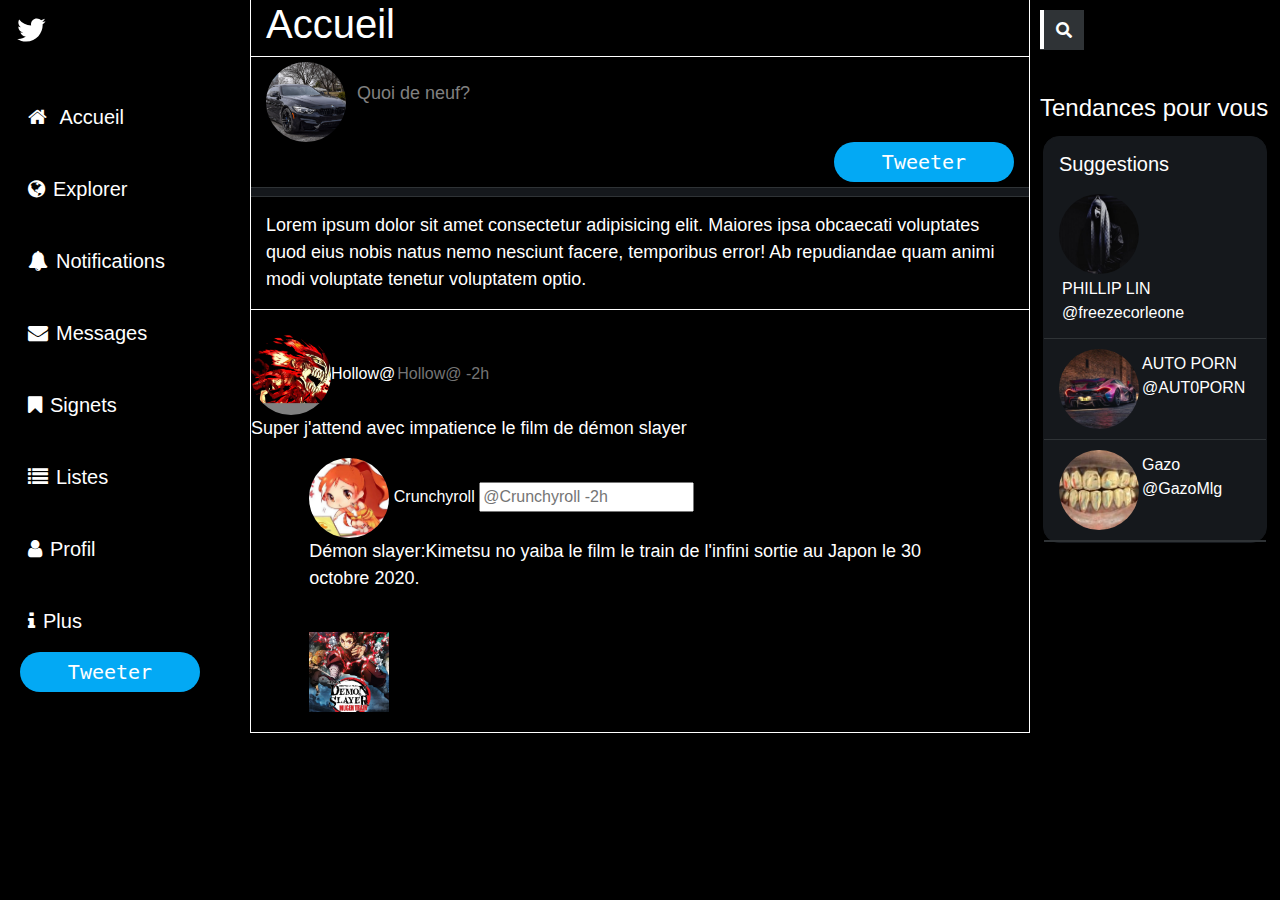
==== Hollow-profil.html @ 348faa05 "updt html" ====
<!DOCTYPE html>
<html>

<head>
    <title>Clone Twitter</title>
    <meta charset="utf-8">
    <link href="bootstrap-4.5.3-dist/css/bootstrap.min.css" rel="stylesheet" type="text/css">
    <link rel="stylesheet" href="https://cdnjs.cloudflare.com/ajax/libs/font-awesome/5.9.0/css/all.css">
    <link href="style.css" rel="stylesheet">
    <link rel="stylesheet" href="https://cdnjs.cloudflare.com/ajax/libs/font-awesome/4.7.0/css/font-awesome.min.css">
</head>

<body>
    <header>
        <nav class="navbar navbar-light">
            <a class="navbar-brand" href="#"><svg viewBox="0 0 24 24" class="twitter-i">
                    <g>
                        <path
                            d="M23.643 4.937c-.835.37-1.732.62-2.675.733.962-.576 1.7-1.49 2.048-2.578-.9.534-1.897.922-2.958 1.13-.85-.904-2.06-1.47-3.4-1.47-2.572 0-4.658 2.086-4.658 4.66 0 .364.042.718.12 1.06-3.873-.195-7.304-2.05-9.602-4.868-.4.69-.63 1.49-.63 2.342 0 1.616.823 3.043 2.072 3.878-.764-.025-1.482-.234-2.11-.583v.06c0 2.257 1.605 4.14 3.737 4.568-.392.106-.803.162-1.227.162-.3 0-.593-.028-.877-.082.593 1.85 2.313 3.198 4.352 3.234-1.595 1.25-3.604 1.995-5.786 1.995-.376 0-.747-.022-1.112-.065 2.062 1.323 4.51 2.093 7.14 2.093 8.57 0 13.255-7.098 13.255-13.254 0-.2-.005-.402-.014-.602.91-.658 1.7-1.477 2.323-2.41z">
                        </path>
                    </g>
                </svg></a>
            <ul class="navbar-nav mr-auto flex-column vertical-nav">
                <li class="nav-item">
                    <a class="nav-link" href="#"><i class="fa fa-home" aria-hidden="true"></i> </i>Accueil</a>
                </li>
                <li class="nav-item">
                    <a class="nav-link" href="#"><i class="fa fa-globe" aria-hidden="true"></i>Explorer</a>
                </li>
                <li class="nav-item">
                    <a class="nav-link" href="#"> <i class="fa fa-bell" aria-hidden="true"></i>Notifications</a>
                </li>
                </li>
                <li class="nav-item">
                    <a class="nav-link" href="#"><i class="fa fa-envelope" aria-hidden="true"></i>Messages</a>
                </li>
                <li class="nav-item">
                    <a class="nav-link" href="#"><i class="fa fa-bookmark" aria-hidden="true"></i>Signets</a>
                </li>
                <li class="nav-item">
                    <a class="nav-link" href="#"><i class="fa fa-list" aria-hidden="true"></i>Listes</a>
                </li>
                <li class="nav-item">
                    <a class="nav-link" href="#"><i class="fa fa-user" aria-hidden="true"></i>Profil</a>
                </li>
                <li class="nav-item">
                    <a class="nav-link" href="#"><i class="fa fa-info" aria-hidden="true"></i>Plus</a>
                    <div class="box">
                        <button>Tweeter</button>
                    </div>
                </li>
            </ul>


            </div>

        </nav>
    </header>

    <section class="hj">
        <div style="border-bottom-width: 1px; border-bottom-style: solid;"><h1 style="margin-left: 15px;">Accueil</h1></div>
        <div class="qdn">
            <div class="qdn2">
                <img src="Images/M4 compétition.jpg" class="rounded-circle">
                <p><span class="textarea" role="textbox" contenteditable></span></p>

            </div>
            <div style="text-align: right;"><a><button class="box2"> Tweeter</button></a></div>
        </div>
        <div class="space"></div>
        <div class="container">
            <p> Lorem ipsum dolor sit amet consectetur adipisicing elit. Maiores ipsa obcaecati voluptates quod eius
                nobis natus nemo nesciunt facere, temporibus error! Ab repudiandae quam animi modi voluptate tenetur voluptatem optio.</p>
            </div>
        </div>
        <div class="container3">
            <div class="qdn0" data-testid="tweet"> </div>
                <div class="qdn1">
                    <img src="Images/bleach-9.jpg" class="rounded-circle"><span strong>Hollow@</span strong><input type= "text" placeholder ="Hollow@ -2h">
                </div> 
                
            
                  
            <p>Super j'attend avec impatience le film de démon slayer</p>
            <div class="manga rounded" >
                <img src="Images/crunchyroll.jpg" class="rounded-circle"><span strong> Crunchyroll </span strong><input type= "text" placeholder ="@Crunchyroll -2h">
                    <br> <p>  Démon slayer:Kimetsu no yaiba le film le train de l'infini sortie au Japon le 30 octobre 2020.</p></br> 
                    <div class="film"> <img src="Images/kimetsu no yaiba le film.jpg"  alt="image du film de démon slayer"></div>
            </div>
        </div>
    </section>
    <section class="tendances">
        <div class="recherche_p">
            <form class="form-inline my-2 my-lg-0">
                <div class="recherche-barr">
                    <input class="recherche-input" type="search" placeholder="Recherche" aria-label="Search">
                    <a href="#" class="recherche-icone">
                        <i class="fas fa-search"></i>
                    </a>
                </div>
            </form>
        </div><br>
        <h4>Tendances pour vous</h4>
        </div>
        <div class="suggestions">
            <aside aria-label="Suggestions" role="complementary" class="">
                <div class="sg2">
                    <h5 role="heading">Suggestions</h5>
                        <div>
                            <a href="https://twitter.com/freezecorleone"><div role="button" class="sg2 sg"><img src="Images/I6IyIMsv_400x400.jpg" class="rounded-circle"><p>PHILLIP LIN<br>@freezecorleone</p></div></a>
                            <a href="https://twitter.com/AUT0PORN"><div role="button" class="sg2 sg"><img src="Images/3H9p9yFT_400x400.jpg" class="rounded-circle"><p>AUTO PORN<br>@AUT0PORN</p></div></a>
                            <a href="https://twitter.com/GazoMlg"><div role="button" class="sg2 sg"> <img src="Images/Iu-1PM9Q_400x400.jpg" class="rounded-circle"><p>Gazo<br>@GazoMlg</p></div></a>
                        </div>
                </div>
            </aside>
        </div>
    </section>
    <footer>

    </footer>

    <script src="https://code.jquery.com/jquery-3.5.1.slim.min.js"
        integrity="sha384-DfXdz2htPH0lsSSs5nCTpuj/zy4C+OGpamoFVy38MVBnE+IbbVYUew+OrCXaRkfj"
        crossorigin="anonymous"></script>
    <script src="https://cdn.jsdelivr.net/npm/bootstrap@4.5.3/dist/js/bootstrap.bundle.min.js"
        integrity="sha384-ho+j7jyWK8fNQe+A12Hb8AhRq26LrZ/JpcUGGOn+Y7RsweNrtN/tE3MoK7ZeZDyx"
        crossorigin="anonymous"></script>
</body>

</html>
---- style.css ----
/* navbar */
.nav-link {
  margin: 8px;
}
.nav-item {
  padding-bottom: 10px;
  padding-left: 20px;
  font-size: 20px;
}

.fa-home {
  margin-right: 8px;
}
.fa-globe {
  margin-right: 8px;
}
.fa-bell {
  margin-right: 8px;
}
.fa-envelope {
  margin-right: 8px;
}
.fa-bookmark {
  margin-right: 8px;
}
.fa-list {
  margin-right: 8px;
}
.fa-user {
  margin-right: 8px;
}
.fa-info {
  margin-right: 8px;
}

button {
  font-family: monospace;
  font-size: 20px;
  background-color: #03a9f4;
  border: none;
  border-radius: 20px;
  color: white;
  cursor: pointer;
  outline: none;
  width:180px;
  padding: 5px;
  transition: 0.2s;
}

button:hover {
  transform: scale(1.01);
}

button:active {
  transform: scale(0.98, 0.98);
}

p{
    font-size:18px
}

.box2{
    position:absolute;
    left:660px;
    bottom:605px;
    position:sticky;
    left:700px;
}

.navbar {
  width: 250px;
  align-items: start;
}

.navbar-light .navbar-nav .nav-link:hover {
  color: rgba(29, 161, 242, 1);
}

.navbar-light .navbar-nav .nav-link {
  color: white;
}
/* @media (min-width:992px) {     */
.vertical-nav {
  position: fixed;
  top: 56px;
  left: 0;
  width: 200px;
  height: 100%;
  background-color: rgb(0, 0, 0);
  overflow-y: auto;
  padding-top: 30px;
}
/* } */

.twitter-i {
  height: 2rem;
  width: 1.5em;
  fill: #fff;
}

/* Head */
body {
  background-color: black;
  color: white;
  display: flex;
}
.space{
    border-top-width: 1px;
    border-top-style: solid;
    border-top-color: rgb(47, 51, 54);
    height: 10px;
    border-bottom-width: 1px;
    border-bottom-style: solid;
    border-bottom-color: rgb(47, 51, 54);
    background-color: rgb(21, 24, 28);
}
.hj {
  display: block;
  box-sizing: border-box;
  flex: 1;
  border-left-width: 1px;
  border-right-width: 1px;
  border-left-style: solid;
  border-right-style: solid;
}
.tendances {
  width: 250px;
}
/* h1{
    border-bottom-width: 1px;
    border-bottom-style: solid;
} */
.container{
    border-bottom-width: 1px;
    border-bottom-style: solid;
    margin-top: 15px;
    margin-bottom: 15px;
}
.qdn{
    padding-top: 5px;
    padding-bottom: 5px;
    padding-left: 15px;
    padding-right: 15px;
    -webkit-box-direction: normal;
    -webkit-box-orient: horizontal;
    flex-direction: row;
}

.qdn2 {
    display: flex;
    align-items: center;
    justify-content: center;
}

.qdn2 p {
    display: inline-block;
    flex: 1;
    margin: 5px;
}
.qdn2 .profil{
    margin-top: 170px;
    margin-right: 744px;
}
.textarea {
    border: none;
    font-family: inherit;
    font-size: inherit;
    padding: 1px 6px;
} 
.textarea {
    display: block;
    width: 100%;
    overflow: hidden;
    resize: none;
    min-height: 40px;
    line-height: 20px;
}
  
.textarea[contenteditable]:empty::before {
    content: "Quoi de neuf?";
    color: gray;
}

/* Articles Tweet */
.container3{ 
  border-bottom-width: 1px;
  border-bottom-style: solid;}
  
.qdn0{
    padding-top: 5px;
    padding-bottom: 5px;
    padding-left: 15px;
    padding-right: 15px;
    -webkit-box-direction: normal;
    -webkit-box-orient: horizontal;
    flex-direction: row;
}
  .qdn1 input{
  color: white;
  background-color: black;
  border: none;
}

/* barre de recherche */
.recherche_p{
	background-color: black;
	/* border: 1px solid #dddddd; */
	padding: 10px 10px 10px 10px;
}
.recherche-barr{
	margin-bottom: auto;
	margin-top: auto;
	background-color: rgb(47, 51, 54);
}
.recherche-input{
	border: 0;
	width: 0;
	line-height: 37px;
}
.recherche-barr:hover > .recherche-input{
	padding: 0 10px;
	width: 180px;
	transition: width 0.4s linear;
}
.recherche-icone:hover{
	color: white;
}
.recherche-icone{
	height: 40px;
	width: 40px;
	float: right;
	display: flex;
	justify-content: center;
	align-items: center;
	border-radius: 50%;
	color: white;
}
h4{
    margin: 10px;
}

img{
    width: 80px;
    height: 80px;
    object-fit: cover;
}

.normal-pp{
  width: 80px;
  height: 80px;
  object-fit: cover;
}

.small-pp{
  width: 40px;
  height: 40px;
  object-fit: cover;
}

.manga {
  width:85%;
  height:auto;
  margin:0 auto;
  margin-bottom:20px;
  color:white;
}

.suggestions{
    margin: 13px;
    border-radius: 16px;
    background-color: rgb(21, 24, 28);
    border-color: rgb(21, 24, 28);
    border-width: 1px;
    border-style: solid;
}
.sg2{
    border-bottom-width: 1px;
    border-bottom-style: solid;
    border-bottom-color: rgb(47, 51, 54);
}
.sg {
    padding-left: 15px;
    padding-right: 15px;
    padding-bottom: 10px;
    padding-top: 10px;
    
}
.sg p{
    font-size: 1rem;
    display: inline-block;
    margin: 3px;
    color: white;
}
.suggestions h5{
    padding-left: 15px;
    padding-top: 15px;
}
.zoo.jpg{
  width: 5px;
}
.container2{
border: solid 2px;
border-radius: 10px;
width: 1000px;
height: 500px;
border-bottom: px;
margin: 45px;
}
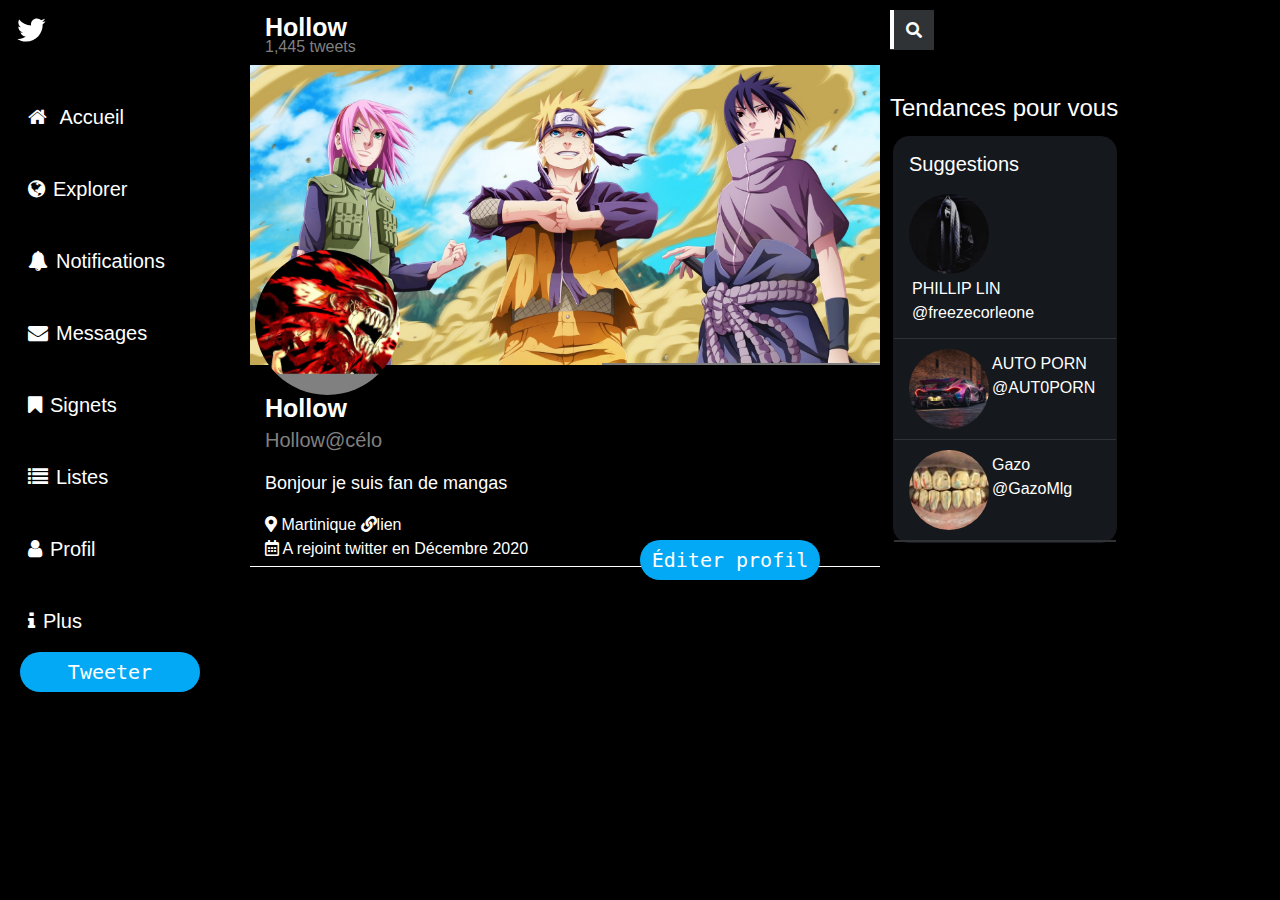
==== commit d9b5d878: "update" ====
--- a/Hollow-profil.html
+++ b/Hollow-profil.html
@@ -56,37 +56,33 @@
 
         </nav>
     </header>
-
-    <section class="hj">
-        <div style="border-bottom-width: 1px; border-bottom-style: solid;"><h1 style="margin-left: 15px;">Accueil</h1></div>
-        <div class="qdn">
-            <div class="qdn2">
-                <img src="Images/M4 compétition.jpg" class="rounded-circle">
-                <p><span class="textarea" role="textbox" contenteditable></span></p>
-
-            </div>
-            <div style="text-align: right;"><a><button class="box2"> Tweeter</button></a></div>
-        </div>
-        <div class="space"></div>
-        <div class="container">
-            <p> Lorem ipsum dolor sit amet consectetur adipisicing elit. Maiores ipsa obcaecati voluptates quod eius
-                nobis natus nemo nesciunt facere, temporibus error! Ab repudiandae quam animi modi voluptate tenetur voluptatem optio.</p>
-            </div>
-        </div>
-        <div class="container3">
-            <div class="qdn0" data-testid="tweet"> </div>
-                <div class="qdn1">
-                    <img src="Images/bleach-9.jpg" class="rounded-circle"><span strong>Hollow@</span strong><input type= "text" placeholder ="Hollow@ -2h">
-                </div> 
+    
+    <div class="container3">
+        <div class="zoom">
+            <img src="Images/naruto-wallpaper--11.jpg" alt="image de naruto"/></div> 
+            <div class="qdn0" data-testid="tweet">       
+                 <div class="qdn4">  
+                <img src="Images/bleach-9.jpg"class="rounded-circle"><span strong>Hollow</span strong><div dir= "auto" class ="email ">Hollow@célo  </div>
+                   
+                   <p>Bonjour je suis fan de mangas</p>  
+                   <i class="fas fa-map-marker-alt" ></i> Martinique</a> <i class="fas fa-link"></i>lien
+                   <br><i class="far fa-calendar-alt"></i> A rejoint twitter en Décembre 2020 </br>
+                  
                 
             
+            </div>
+            <div class="clik">
+                <button> Éditer profil</button>
+            </div>
+
+            <p2>Hollow</p2> <div dir="auto" class="nbr"> 1,445 tweets </div>
+        
+        </div>
+        
+      
+            
                   
-            <p>Super j'attend avec impatience le film de démon slayer</p>
-            <div class="manga rounded" >
-                <img src="Images/crunchyroll.jpg" class="rounded-circle"><span strong> Crunchyroll </span strong><input type= "text" placeholder ="@Crunchyroll -2h">
-                    <br> <p>  Démon slayer:Kimetsu no yaiba le film le train de l'infini sortie au Japon le 30 octobre 2020.</p></br> 
-                    <div class="film"> <img src="Images/kimetsu no yaiba le film.jpg"  alt="image du film de démon slayer"></div>
-            </div>
+            
         </div>
     </section>
     <section class="tendances">
--- a/style.css
+++ b/style.css
@@ -174,6 +174,8 @@
     resize: none;
     min-height: 40px;
     line-height: 20px;
+    position:absolute;
+    top:83px;
 }
   
 .textarea[contenteditable]:empty::before {
@@ -184,7 +186,8 @@
 /* Articles Tweet */
 .container3{ 
   border-bottom-width: 1px;
-  border-bottom-style: solid;}
+  border-bottom-style: solid;
+  }
   
 .qdn0{
     padding-top: 5px;
@@ -195,11 +198,78 @@
     -webkit-box-orient: horizontal;
     flex-direction: row;
 }
-  .qdn1 input{
-  color: white;
-  background-color: black;
-  border: none;
-}
+  .qdn1 span input{
+  color: black;
+  position:absolute;
+  top:299px;
+}
+.qdn1 input{
+  background-color:black;
+  border:none;
+}
+.qdn1 img{
+  height: 80px;
+  width:85px;
+ }
+ .email{
+   color:gray;
+   background-color:black;
+   border:none;
+   position:absolute;
+   top:425px;
+   left:265px;
+   font-size:20px;
+   
+}
+.email2{
+  color:gray;
+  position:absolute;
+  bottom:361px;
+  left:397px;
+  top:257px; 
+}
+.qdn4 span{
+  position:absolute;
+  top:390px;
+  left:265px;
+  font-size:25px;
+  font-weight:bold;
+}
+.qdn4 img{
+  height:145px;
+  width:145px;
+  position:absolute;
+  top:250px;
+  left:255px;
+}
+
+
+.zoom img{
+    width:630px;
+    height:400px;
+    padding-bottom:100px;
+    margin-top:65px;
+  }
+
+  p2{
+    position:absolute;
+    top:9px;
+    font-size:25px;
+    font-weight:bold;
+  }
+
+  .nbr{
+    color:gray;
+    position:absolute;
+    top:35px;
+  }
+
+  .clik{
+    position:absolute;
+    left:640px;
+    bottom:320px;
+    width:100px;
+  }
 
 /* barre de recherche */
 .recherche_p{
